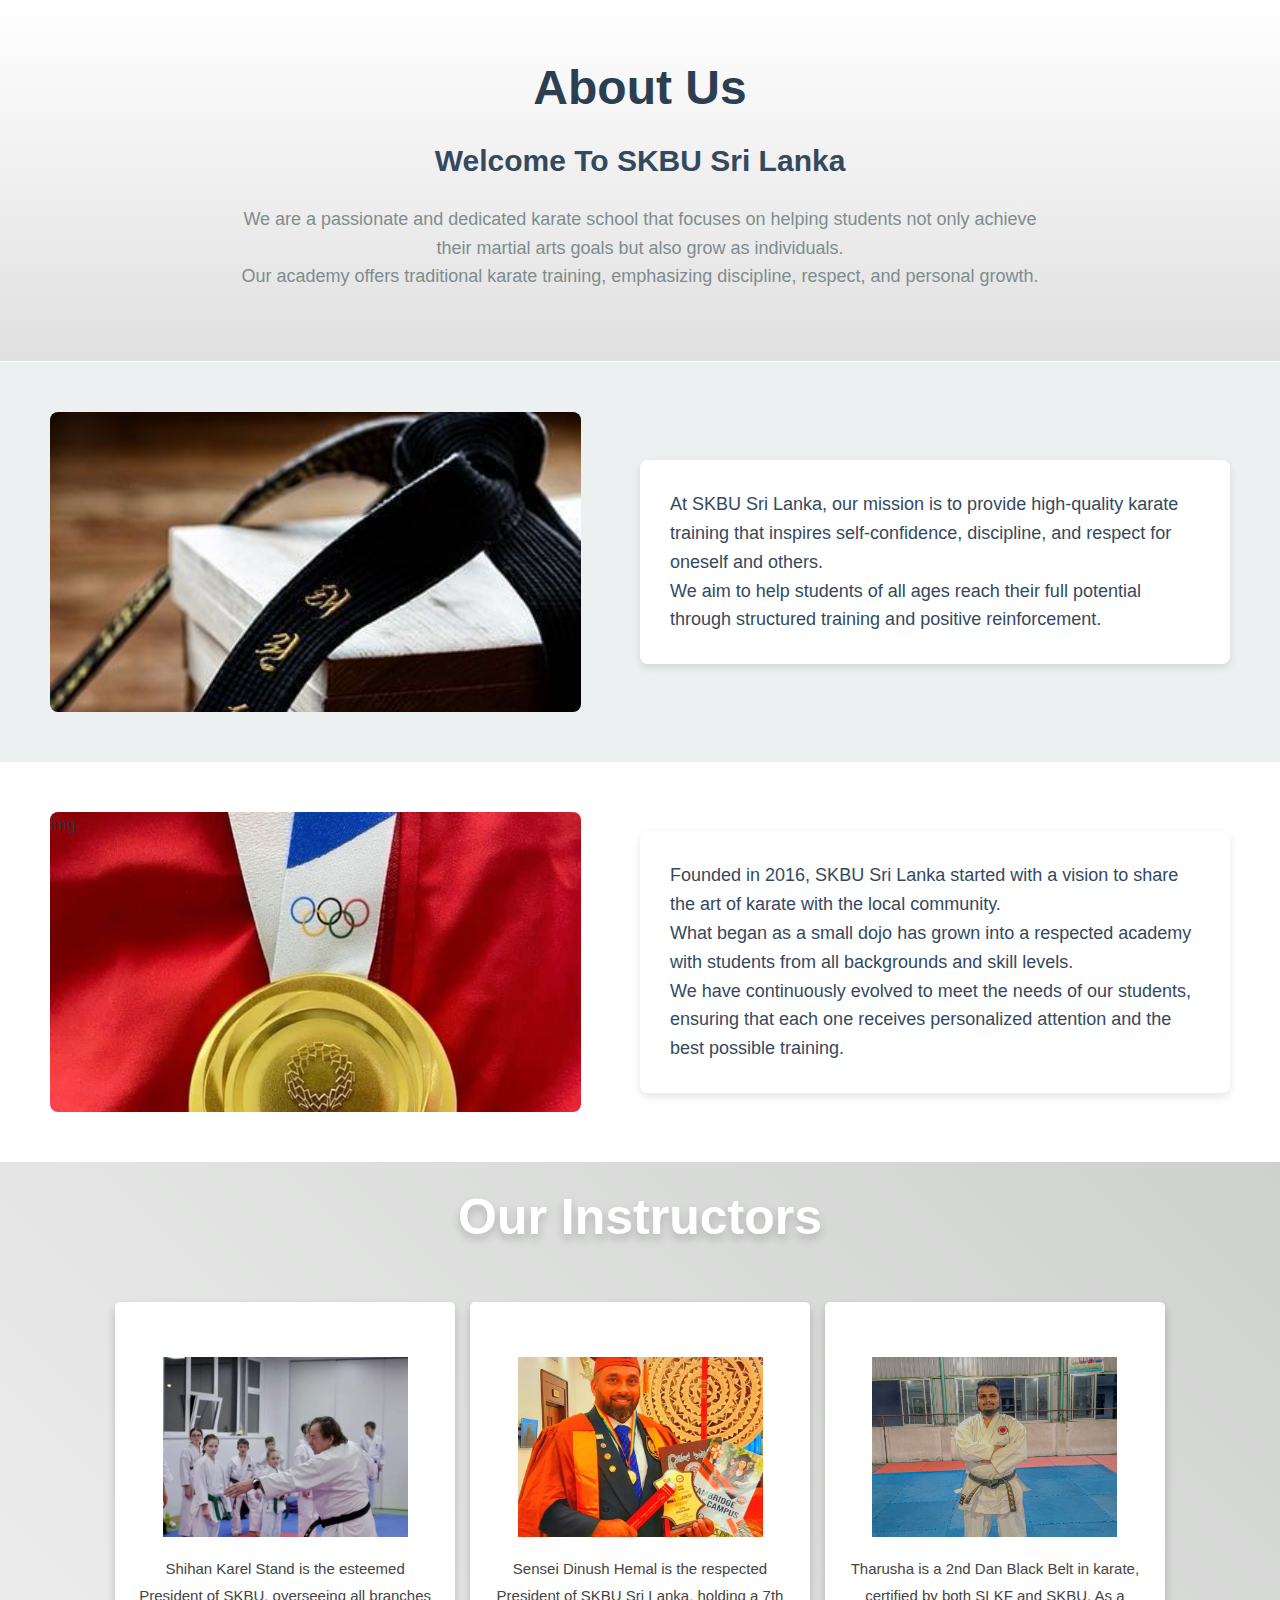
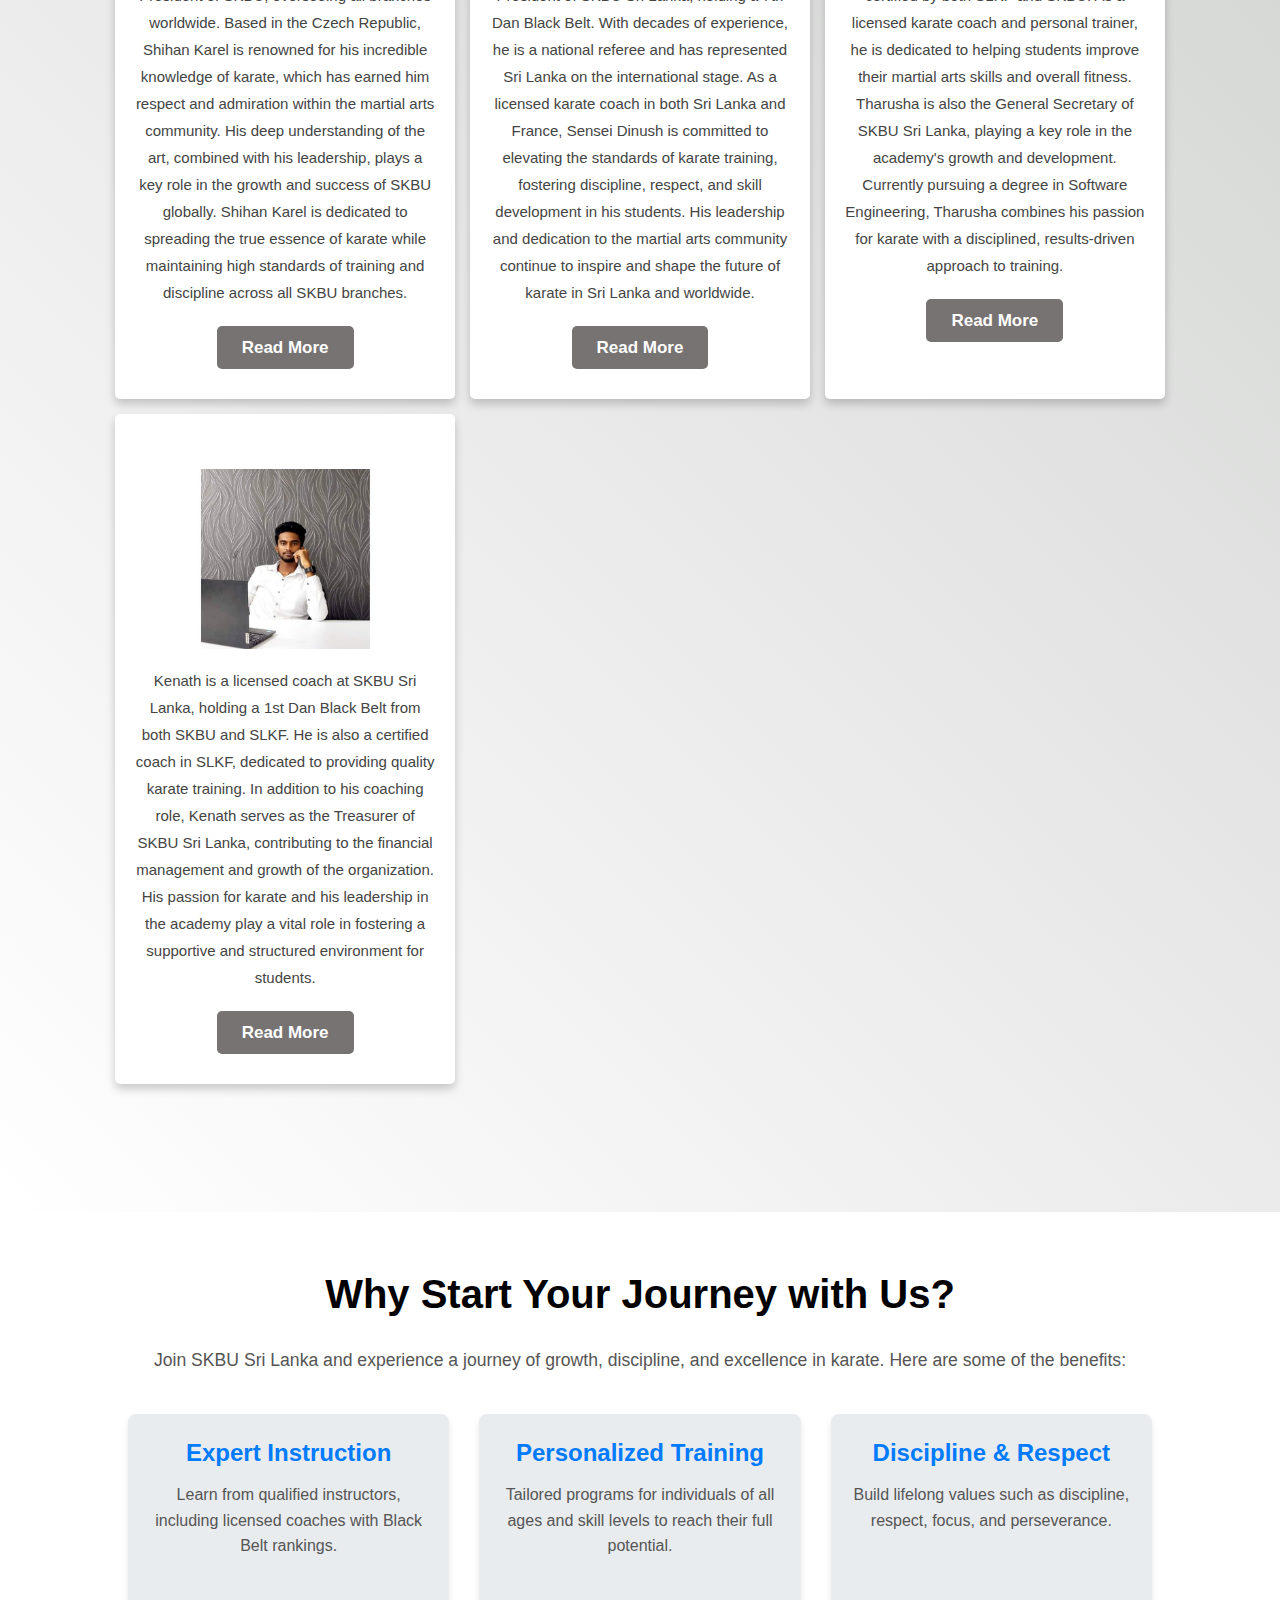
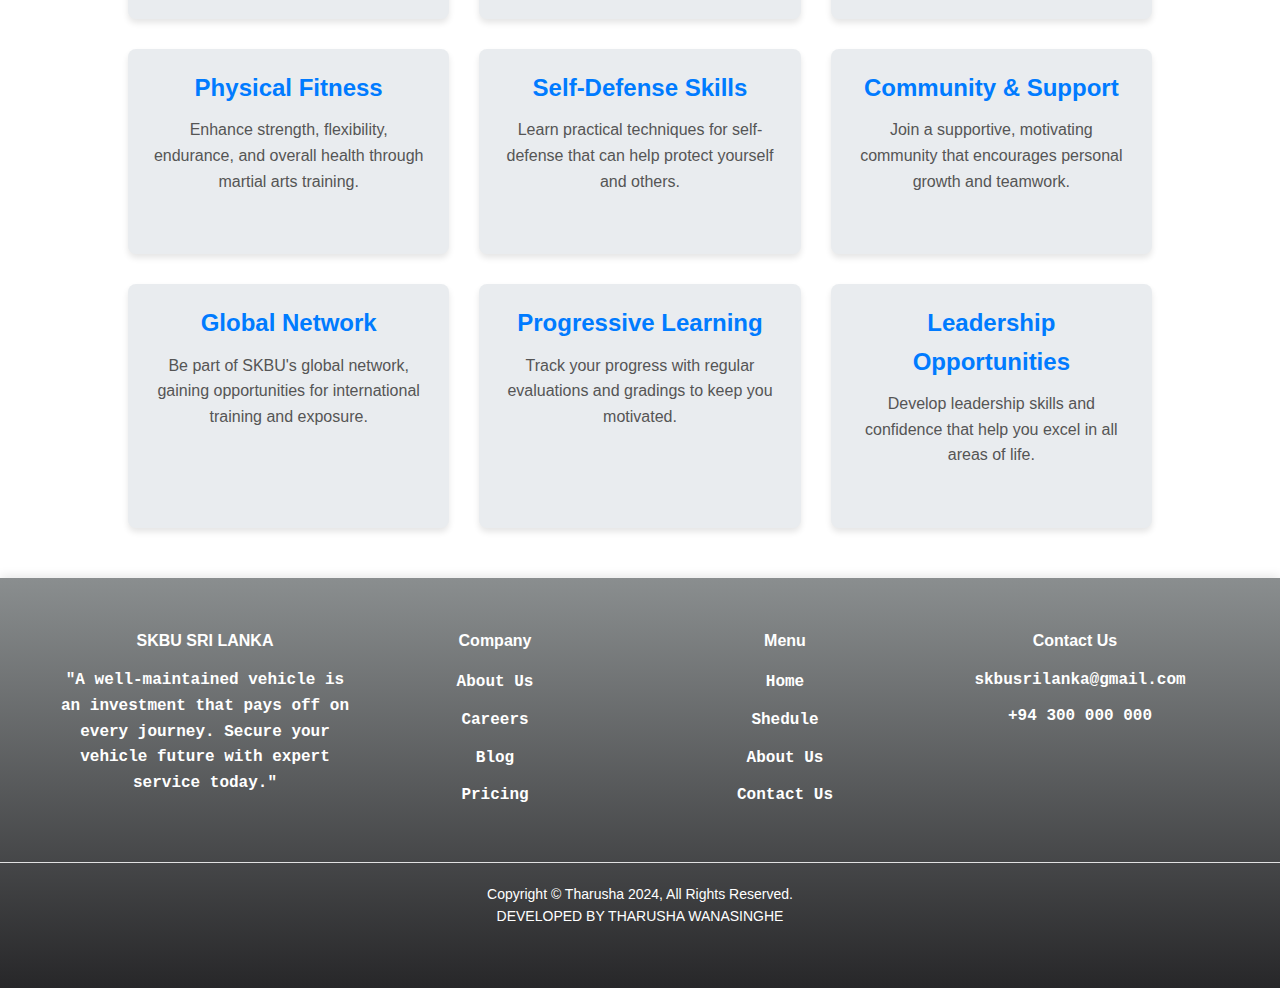
==== about.html @ 8860fd75 "Add files via upload" ====
<!DOCTYPE html>
<html lang="en">
<head>
    <meta charset="UTF-8">
    <meta name="viewport" content="width=device-width, initial-scale=1.0">
    <link rel="stylesheet" href="./css/about.css">
    <title>About Us</title>
</head>
<body>
    <section id="about1">
        <div class="about1">
            <h1>About Us</h1>
            <h3>Welcome To SKBU Sri Lanka</h3>
            <p>We are a passionate and dedicated karate school that focuses on helping students not only achieve their martial arts goals but also grow as individuals. 
                <br>Our academy offers traditional karate training, emphasizing discipline, respect, and personal growth.</p>
        </div>
    </section>

    <section id="about2">
        <div class="about2">
            <div class="img-box">
                
            </div>

            <div class="content">
                <p>At SKBU Sri Lanka, our mission is to provide high-quality karate training that inspires self-confidence, discipline, and respect for oneself and others.
                    <br> We aim to help students of all ages reach their full potential through structured training and positive reinforcement.</p>
            </div>
        </div>
    </section>


    <section id="about3">
        <div class="about3">
            <div class="img-box">
                img
            </div>

            <div class="content">
                <p>Founded in 2016, SKBU Sri Lanka started with a vision to share the art of karate with the local community. 
                    <br>What began as a small dojo has grown into a respected academy with students from all backgrounds and skill levels.
                    <br> We have continuously evolved to meet the needs of our students, ensuring that each one receives personalized attention and the best possible training.</p>
            </div>
        </div>
    </section>

    <div class="lower-banner">
        <h1 class="heading">Our Instructors</h1>

        <div class="box-cntainer">

            <div class="box3">
                <img src="./assert/image/karel3.jpeg" alt="">
                <p>Shihan Karel Stand is the esteemed President of SKBU, overseeing all branches worldwide.
                     Based in the Czech Republic, Shihan Karel is renowned for his incredible knowledge of karate, which has earned him respect and admiration within the martial arts community.
                      His deep understanding of the art, combined with his leadership, plays a key role in the growth and success of SKBU globally. Shihan Karel is dedicated to spreading the true essence of karate while maintaining high standards of training and discipline across all SKBU branches.</p>
                    <a href="#" class="btn">Read More</a>
            </div>
        


            <div class="box3">
                <img src="./assert/image/sensei.jpeg" alt="">
                <p>Sensei Dinush Hemal is the respected President of SKBU Sri Lanka, holding a 7th Dan Black Belt. 
                    With decades of experience, he is a national referee and has represented Sri Lanka on the international stage. 
                    As a licensed karate coach in both Sri Lanka and France, Sensei Dinush is committed to elevating the standards of karate training, fostering discipline, respect, and skill development in his students.
                     His leadership and dedication to the martial arts community continue to inspire and shape the future of karate in Sri Lanka and worldwide.
                </p>
                    <a href="#" class="btn">Read More</a>
            </div>


            <div class="box3">
                <img src="./assert/image/Tharusha.jpeg" alt="">
                <p>Tharusha is a 2nd Dan Black Belt in karate, certified by both SLKF and SKBU.
                     As a licensed karate coach and personal trainer, he is dedicated to helping students improve their martial arts skills and overall fitness. 
                    Tharusha is also the General Secretary of SKBU Sri Lanka, playing a key role in the academy's growth and development. 
                    Currently pursuing a degree in Software Engineering, Tharusha combines his passion for karate with a disciplined, results-driven approach to training.</p>
                    <a href="#" class="btn">Read More</a>
            </div>


            <div class="box3">
                <img src="./assert/image/kenath.jpeg" alt="">
                <p>Kenath is a licensed coach at SKBU Sri Lanka, holding a 1st Dan Black Belt from both SKBU and SLKF.
                     He is also a certified coach in SLKF, dedicated to providing quality karate training. 
                     In addition to his coaching role, Kenath serves as the Treasurer of SKBU Sri Lanka, contributing to the financial management and growth of the organization. 
                     His passion for karate and his leadership in the academy play a vital role in fostering a supportive and structured environment for students.</p>
                    <a href="#" class="btn">Read More</a>
            </div>

           

        </div>
    </div>    




</div>    


<section id="benefits">
    <div class="benefits-container">
        <h2>Why Start Your Journey with Us?</h2>
        <p>Join SKBU Sri Lanka and experience a journey of growth, discipline, and excellence in karate. Here are some of the benefits:</p>
        <div class="benefits-list">
            <div class="benefit">
                <h3>Expert Instruction</h3>
                <p>Learn from qualified instructors, including licensed coaches with Black Belt rankings.</p>
            </div>
            <div class="benefit">
                <h3>Personalized Training</h3>
                <p>Tailored programs for individuals of all ages and skill levels to reach their full potential.</p>
            </div>
            <div class="benefit">
                <h3>Discipline & Respect</h3>
                <p>Build lifelong values such as discipline, respect, focus, and perseverance.</p>
            </div>
            <div class="benefit">
                <h3>Physical Fitness</h3>
                <p>Enhance strength, flexibility, endurance, and overall health through martial arts training.</p>
            </div>
            <div class="benefit">
                <h3>Self-Defense Skills</h3>
                <p>Learn practical techniques for self-defense that can help protect yourself and others.</p>
            </div>
            <div class="benefit">
                <h3>Community & Support</h3>
                <p>Join a supportive, motivating community that encourages personal growth and teamwork.</p>
            </div>
            <div class="benefit">
                <h3>Global Network</h3>
                <p>Be part of SKBU's global network, gaining opportunities for international training and exposure.</p>
            </div>
            <div class="benefit">
                <h3>Progressive Learning</h3>
                <p>Track your progress with regular evaluations and gradings to keep you motivated.</p>
            </div>
            <div class="benefit">
                <h3>Leadership Opportunities</h3>
                <p>Develop leadership skills and confidence that help you excel in all areas of life.</p>
            </div>
        </div>
    </div>
</section>




<div class="footer">
    <div class="footer-content">
        <div class="footer-column">
            <h3>SKBU SRI LANKA</h3>
            <p>"A well-maintained vehicle is an investment that pays off on every journey. Secure your vehicle
                future with expert service today."</p>
            <div class="social-icons">
                <a href="#"><i class="fa-brands fa-linkedin"></i></a>
                <a href="#"><i class="fa-brands fa-facebook-f"></i></a>
                <a href="#"><i class="fa-brands fa-x-twitter"></i></a>
                <a href="#"><i class="fa-brands fa-instagram"></i></a>
            </div>
        </div>

        <div class="footer-column">
            <h3>Company</h3>
            <ul>
                <li><a href="#">About Us</a></li>
                <li><a href="#">Careers</a></li>
                <li><a href="#">Blog</a></li>
                <li><a href="#">Pricing</a></li>
            </ul>
        </div>

        

        <div class="footer-column">
            <h3>Menu</h3>
            <ul>
                <li><a href="#">Home</a></li>
                <li><a href="#">Shedule</a></li>
                <li><a href="#">About Us</a></li>
                <li><a href="#">Contact Us</a></li>
            </ul>
        </div>

        <div class="footer-column">
            <h3>Contact Us</h3>
            <p class="contact-info"><i class="fa-regular fa-envelope"></i> skbusrilanka@gmail.com</p>
            <p class="contact-info"><i class="fa-solid fa-phone"></i> +94 300 000 000</p>
        </div>
    </div>

    <div class="footer-bottom">
        Copyright © Tharusha 2024, All Rights Reserved.
        <br>DEVELOPED BY THARUSHA WANASINGHE
    </div>
</div>


</body>
</html>
---- css/about.css ----
/* General Reset and Basic Styles */
* {
    margin: 0;
    padding: 0;
    box-sizing: border-box;
}

body {
    font-family: 'Arial', sans-serif;
    background-color: #f4f4f4;
    color: #000000;
    line-height: 1.6;
}

h1, h3, p {
    margin: 0;
    padding: 0;
}

/* About Us Sections */
#about1 {
    padding: 50px;
    background: linear-gradient(#ffffff, #e0e0e0);
    text-align: center;
    border-bottom: 1px solid #ffffff;
}

#about1 h1 {
    font-size: 48px;
    color: #2c3e50;
}

#about1 h3 {
    font-size: 30px;
    margin-top: 10px;
    color: #34495e;
}

#about1 p {
    font-size: 18px;
    margin-top: 20px;
    max-width: 800px;
    margin: 20px auto;
    color: #7f8c8d;
}

/* About 2 Section */
#about2 {
    background-color: #ecf0f1;
    padding: 50px;
}

#about2 .about2 {
    display: flex;
    justify-content: space-between;
    align-items: center;
    max-width: 1200px;
    margin: 0 auto;
}

#about2 .img-box {
    width: 45%;
    height: 300px;
    background-color: #bdc3c7;
    border-radius: 8px;
    background-image: url(../assert/image/mission.jpg);
    background-size: cover;
    background-repeat: no-repeat;
}

#about2 .content {
    width: 50%;
    padding: 30px;
    background-color: #fff;
    border-radius: 8px;
    box-shadow: 0 4px 8px rgba(0, 0, 0, 0.1);
}

#about2 .content p {
    font-size: 18px;
    color: #34495e;
}

/* About 3 Section */
#about3 {
    padding: 50px;
    background-color: #ffffff;
}

#about3 .about3 {
    display: flex;
    justify-content: space-between;
    align-items: center;
    max-width: 1200px;
    margin: 0 auto;
}

#about3 .img-box {
    width: 45%;
    height: 300px;
    background-color: #bdc3c7;
    border-radius: 8px;
    background-image: url(../assert/image/vission.jpg);
    background-size: cover;
    background-repeat: no-repeat;
}

#about3 .content {
    width: 50%;
    padding: 30px;
    background-color: #fff;
    border-radius: 8px;
    box-shadow: 0 4px 8px rgba(0, 0, 0, 0.1);
}

#about3 .content p {
    font-size: 18px;
    color: #34495e;
}

/* Instructor Section */
.lower-banner {
    background-color: #34495e;
    padding: 50px;
    color: #fff;
    text-align: center;
}

.lower-banner .heading {
    font-size: 40px;
    margin-bottom: 30px;
}

.box-container {
    display: grid;
    grid-template-columns: repeat(auto-fill, minmax(300px, 1fr));
    gap: 30px;
    justify-items: center;
}

.box3 {
    background-color: #fff;
    border-radius: 8px;
    overflow: hidden;
    box-shadow: 0 4px 8px rgba(0, 0, 0, 0.1);
    text-align: center;
    transition: transform 0.3s ease-in-out;
}

.box3 img {
    width: 100%;
    height: 200px;
    object-fit: cover;
}

.box3 p {
    padding: 15px;
    font-size: 16px;
    color: #2c3e50;
}

.box3 a.btn {
    display: inline-block;
    margin-top: 20px;
    padding: 10px 20px;
    background-color: #3498db;
    color: white;
    text-decoration: none;
    border-radius: 5px;
    font-weight: bold;
    transition: background-color 0.3s;
}

.box3 a.btn:hover {
    background-color: #2980b9;
}

/* Box Hover Effect */
.box3:hover {
    transform: translateY(-10px);
}

/* Responsive Design */
@media (max-width: 768px) {
    #about1 h1 {
        font-size: 36px;
    }

    #about1 h3 {
        font-size: 24px;
    }

    #about2 .about2, #about3 .about3 {
        flex-direction: column;
        align-items: center;
    }

    #about2 .content, #about3 .content {
        width: 100%;
    }

    .box-container {
        grid-template-columns: 1fr;
    }

    .lower-banner .heading {
        font-size: 28px;
    }
}



/***********lower banner***********/

.lower-banner{
    background: linear-gradient(45deg,rgb(255, 255, 255),rgb(207, 209, 207));
    padding: 15px 9%;
    padding-bottom: 10%;
    
  }
  
  .lower-banner .heading{
    text-align: center;
    padding-bottom: 15px;
    color: white;
    text-shadow: 0 5px 10px rgba(0, 0, 0, 0.2);
    font-size: 50px;
    font-family: Arial, Helvetica, sans-serif;
  }
  
  .lower-banner .box-cntainer{
    display: grid;
    grid-template-columns: repeat(auto-fit, minmax(270px,1fr));
    gap: 15px;
  }
  
  .lower-banner .box-cntainer .box3{
    box-shadow: 0 5px 10px rgba(0, 0, 0, .2);
    border-radius: 5px;
    background: #fff;
    text-align: center;
    padding: 30px 20px;
  }
  
  .lower-banner .box-cntainer .box3 img{
    height: 180px;
    width: 245px;
    margin-top: 25px;
  
  }
  
  .lower-banner .box-cntainer .box3 p{
    color:#444 ;
    font-size: 15px;
    padding: 10px 0;
    line-height: 1.8;
  }
  
  
  .lower-banner .box-cntainer .box3  .btn{
    margin-top: 10px;
    display: inline-block;
    background: #777373;
    color: white;
    font-size: 17px;
    border-radius: 5px;
    padding: 8px 25px;
  }
  
  .lower-banner .box-cntainer .box3:hover{
    box-shadow: 0 10px 15px rgba(0, 0, 0, .3);
    background-color: #ddd7d7;
    transition: all 0.5s ease-in-out;
    cursor: pointer;
  }

   /*footer*/


.footer {
    background: linear-gradient(#8a8e8f,#272729);
    padding: 40px 0;
    box-shadow: 0 -2px 10px rgba(0, 0, 0, 0.1);
    text-align: center;

  }
  
  .footer-content {
    max-width: 1200px;
    margin: 0 auto;
    display: flex;
    justify-content: space-between;
    flex-wrap: wrap;
    padding: 0 20px;
  }
  
  .footer-column {
    flex: 1;
    min-width: 200px;
    margin: 10px 0;
  }
  .footer-column p{
    font-family: monospace;
    font-size: large;
    font-weight: 900;
  }
  
  .footer-column h3 {
    font-size: 16px;
    margin-bottom: 15px;
    color: #ffffff;
    font-family: Arial, Helvetica, sans-serif;
    font-weight: 900;
  }
  
  .footer-column  p{
    color: #ffff;
  }
  .footer-column ul {
    list-style: none;
    padding: 0;
    margin: 0;
  }
  
  .footer-column ul li {
    margin-bottom: 10px;
  }
  
  .footer-column ul li a {
    text-decoration: none;
    color: #ffffff;
    font-family: monospace;
    font-size: large;
    font-weight: 900;
    transition: color 0.3s;
  }
  
  .footer-column ul li a:hover {
    color: #000;
  }
  
  .social-icons a {
    display: inline-block;
    margin-right: 10px;
    color: #555;
    font-size: 18px;
    transition: color 0.3s;
  }
  
  .social-icons a:hover {
    color: #007bff;
    /* Blue color on hover */
  }
  
  .contact-info {
    margin-bottom: 10px;
  }
  
  .contact-info i {
    margin-right: 10px;
    color: #555;
  }
  
  .footer-bottom {
    text-align: center;
    padding: 20px;
    font-size: 14px;
    color: #ffffff;
    border-top: 1px solid #e1e1e1;
    margin-top: 30px;
  }



  * {
    margin: 0;
    padding: 0;
    box-sizing: border-box;
}

body {
    font-family: Arial, sans-serif;
    background-color: #f4f4f4;
    color: #333;
}

#benefits {
    padding: 50px 0;
    background-color: #fff;
}

.benefits-container {
    width: 80%;
    margin: 0 auto;
    text-align: center;
}

.benefits-container h2 {
    font-size: 2.5rem;
    margin-bottom: 20px;
    color: #000;
}

.benefits-container p {
    font-size: 1.1rem;
    margin-bottom: 40px;
    color: #555;
}

.benefits-list {
    display: grid;
    grid-template-columns: repeat(3, 1fr);
    gap: 30px;
}

.benefit {
    background-color: #e9ecef;
    padding: 20px;
    border-radius: 8px;
    box-shadow: 0 4px 6px rgba(0, 0, 0, 0.1);
}

.benefit h3 {
    font-size: 1.5rem;
    margin-bottom: 10px;
    color: #007bff;
}

.benefit p {
    font-size: 1rem;
    color: #555;
}

@media (max-width: 768px) {
    .benefits-list {
        grid-template-columns: 1fr 1fr;
    }
}

@media (max-width: 480px) {
    .benefits-list {
        grid-template-columns: 1fr;
    }
}
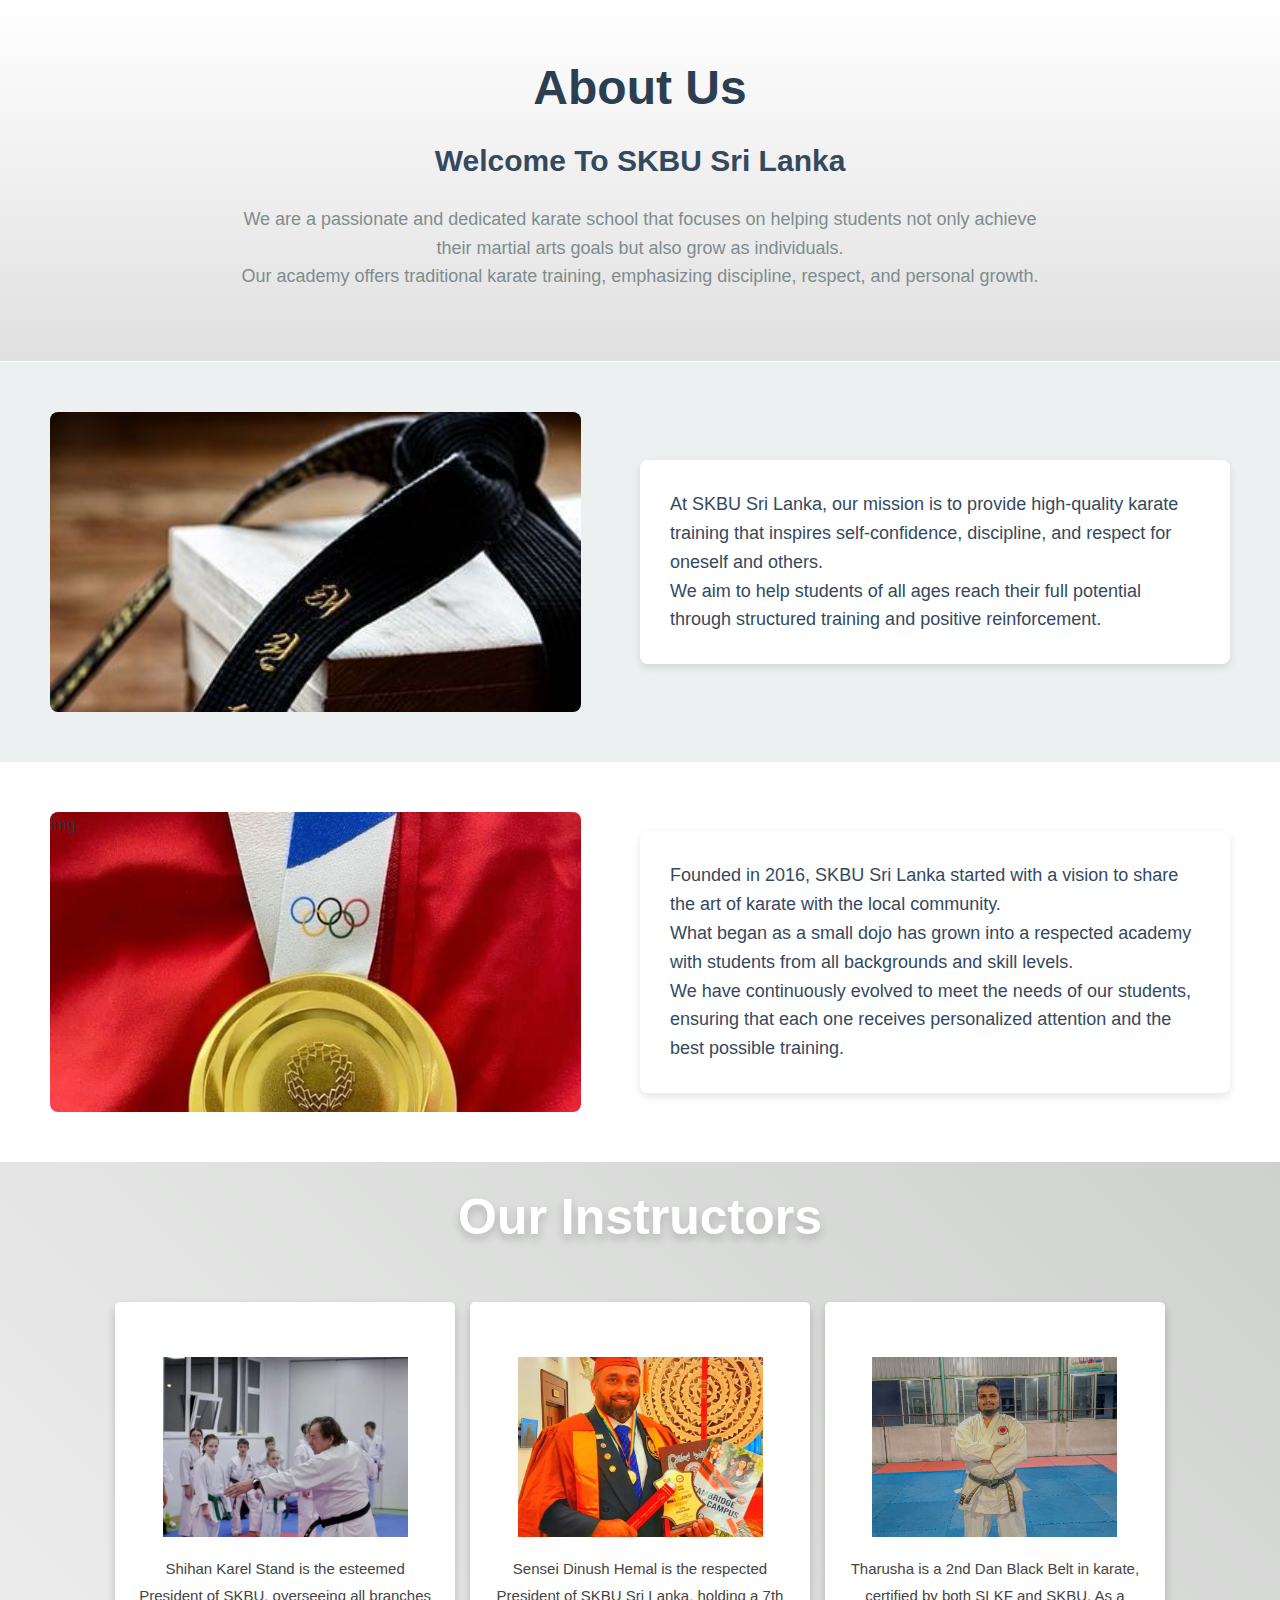
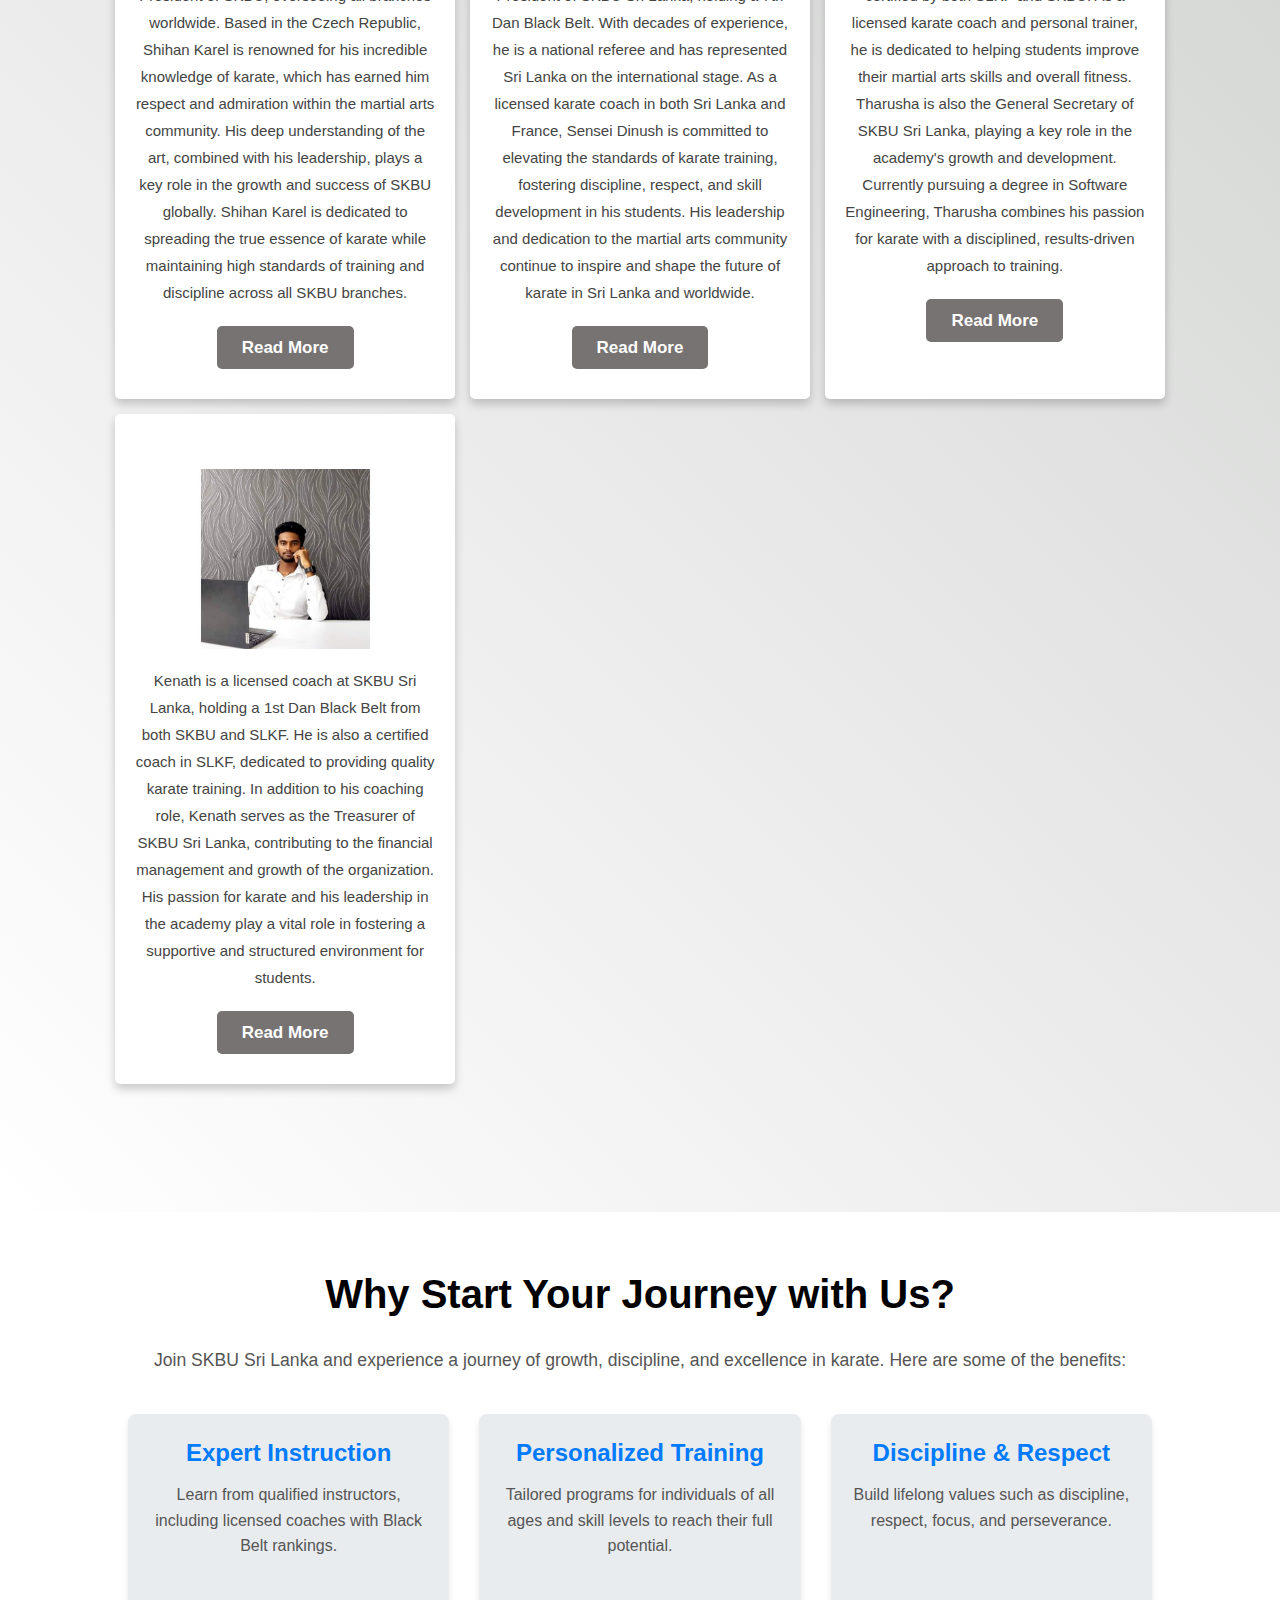
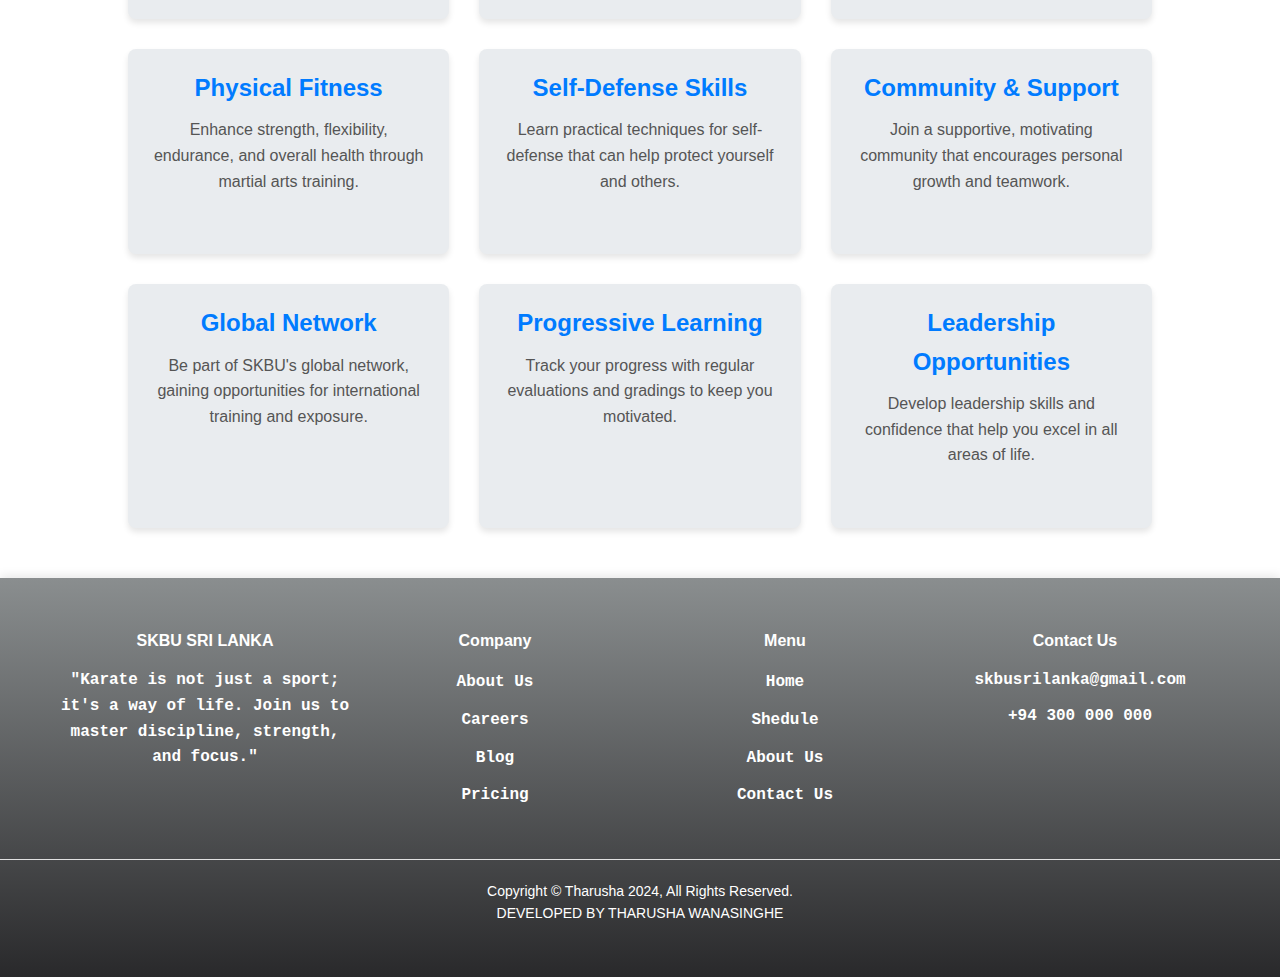
==== commit fbace256: "Update about.html" ====
--- a/about.html
+++ b/about.html
@@ -152,8 +152,7 @@
     <div class="footer-content">
         <div class="footer-column">
             <h3>SKBU SRI LANKA</h3>
-            <p>"A well-maintained vehicle is an investment that pays off on every journey. Secure your vehicle
-                future with expert service today."</p>
+            <p>"Karate is not just a sport; it's a way of life. Join us to master discipline, strength, and focus."</p>
             <div class="social-icons">
                 <a href="#"><i class="fa-brands fa-linkedin"></i></a>
                 <a href="#"><i class="fa-brands fa-facebook-f"></i></a>
@@ -165,8 +164,8 @@
         <div class="footer-column">
             <h3>Company</h3>
             <ul>
-                <li><a href="#">About Us</a></li>
-                <li><a href="#">Careers</a></li>
+                <li><a href="about.html">About Us</a></li>
+                <li><a href="about.html">Careers</a></li>
                 <li><a href="#">Blog</a></li>
                 <li><a href="#">Pricing</a></li>
             </ul>
@@ -177,10 +176,10 @@
         <div class="footer-column">
             <h3>Menu</h3>
             <ul>
-                <li><a href="#">Home</a></li>
+                <li><a href="index.html">Home</a></li>
                 <li><a href="#">Shedule</a></li>
-                <li><a href="#">About Us</a></li>
-                <li><a href="#">Contact Us</a></li>
+                <li><a href="about.html">About Us</a></li>
+                <li><a href="contact.html">Contact Us</a></li>
             </ul>
         </div>
 
@@ -199,4 +198,4 @@
 
 
 </body>
-</html>+</html>
